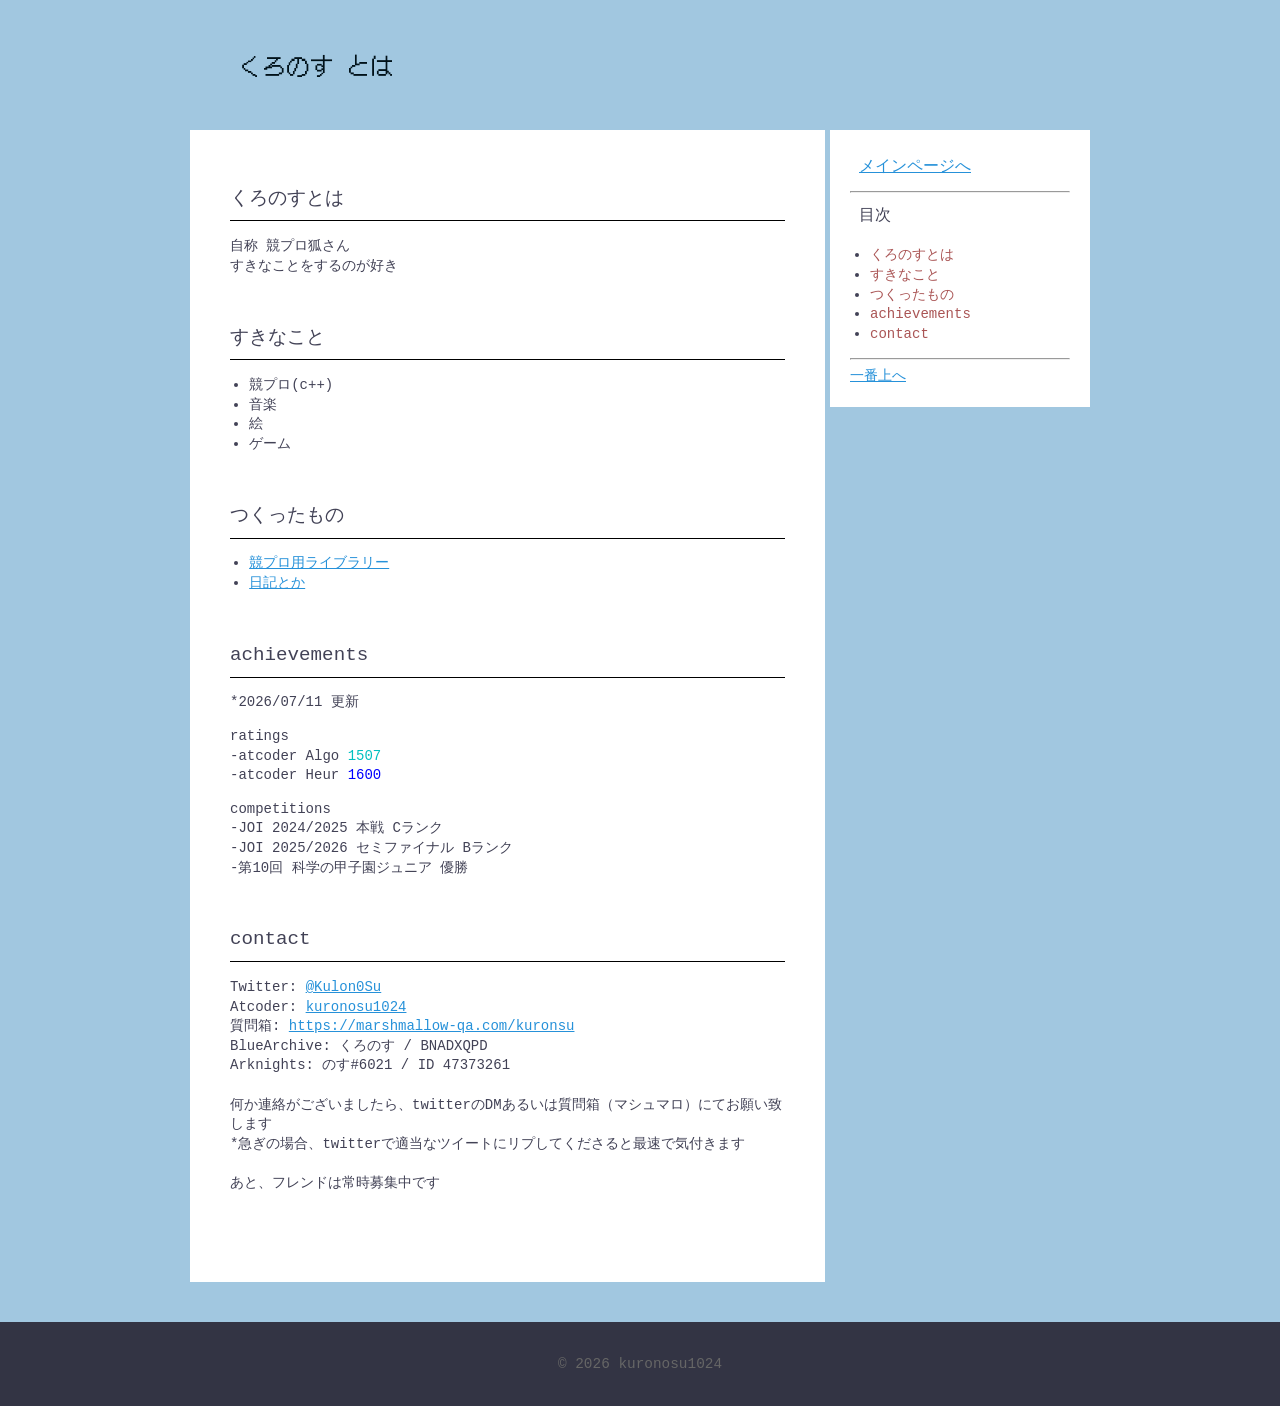
==== index.html @ c2d725b4 "update toppage" ====
<!DOCTYPE html>
<html lang="ja">
<head>
    <meta charset="UTF-8">
    <title>about - kuronosu1024</title>
    <meta name="viewport" content="width=device-width, initial-scale=1.0">
    <link rel="stylesheet" href="https://kuronosu1024.github.io/about/style.css">
    <meta name="description" content="about">
    <link href="https://fonts.googleapis.com/css2?family=DotGothic16&display=swap" rel="stylesheet">
    <style>
    </style>
</head>
<body>
    
<div class="container">
    <header>
        くろのす とは
    </header>
</div>

<div class="container">
    <main>
        <section id="whoami">
            <h2>くろのすとは</h2>
            <p>
                自称 競プロ狐さん<br>
                すきなことをするのが好き
            </p>
        </section>


        <section id="likes">
            <h2>すきなこと</h2>
            <ul>
                <li>競プロ(c++)</li>
                <li>音楽</li>
                <li>絵</li>
                <li>ゲーム</li>
            </ul>
        </section>

        <section id="works">
            <h2>つくったもの</h2>
            <ul>
                <li><a href="https://kuronosu1024.github.io/libs/">競プロ用ライブラリー</a></li>
                <li><a href="https://kuronosu1024.github.io/about/diary/top.html"> 日記とか</a></li>
            </ul>
        </section>
        
    

        <section id="achive">
            <h2>achievements</h2>
            <p>
                *2026/07/11 更新
            </p>
            <p>
                ratings<br>
                -atcoder Algo <span style="color:#00c0c0">1507</span><br>
                -atcoder Heur <span style="color:#0000ff">1600</span><br>
            </p>
            <p>
                competitions<br>
                -JOI 2024/2025 本戦 Cランク<br>
                -JOI 2025/2026 セミファイナル Bランク<br>
                -第10回 科学の甲子園ジュニア 優勝<br>
            </p>
        </section>

        <section id="contact">
            <h2>contact</h2>
            <p>
                Twitter: <a href="https://twitter.com/Kulon0Su">@Kulon0Su</a><br>
                Atcoder: <a href="https://atcoder.jp/users/kuronosu1024">kuronosu1024</a><br>
                質問箱: <a href="https://marshmallow-qa.com/kuronsu">https://marshmallow-qa.com/kuronsu</a><br>
                BlueArchive: くろのす / BNADXQPD<br>
                Arknights: のす#6021 / ID 47373261<br>
                <br>
                何か連絡がございましたら、twitterのDMあるいは質問箱（マシュマロ）にてお願い致します<br>
                *急ぎの場合、twitterで適当なツイートにリプしてくださると最速で気付きます<br>
                <br>
                あと、フレンドは常時募集中です<br>
            </p>
        </section>

    </main>

    <aside>
        <div class="sidebar">

            <h3><a href="https://kuronosu1024.github.io/about/">メインページへ</a></h3>

            <hr>
            <h3> 目次</h3>

            <ul>
                <li><a href="#whoami">くろのすとは</a></li>
                <li><a href="#likes">すきなこと</a></li>
                <li><a href="#works">つくったもの</a></li>
                <li><a href="#achive">achievements</a></li>
                <li><a href="#contact">contact</a></li>
            </ul>

            <hr>

            <a href="#">一番上へ</a>

        </div>
        
    </aside>

</div>

<footer>
    © 2026 kuronosu1024
</footer>

</body>
</html>
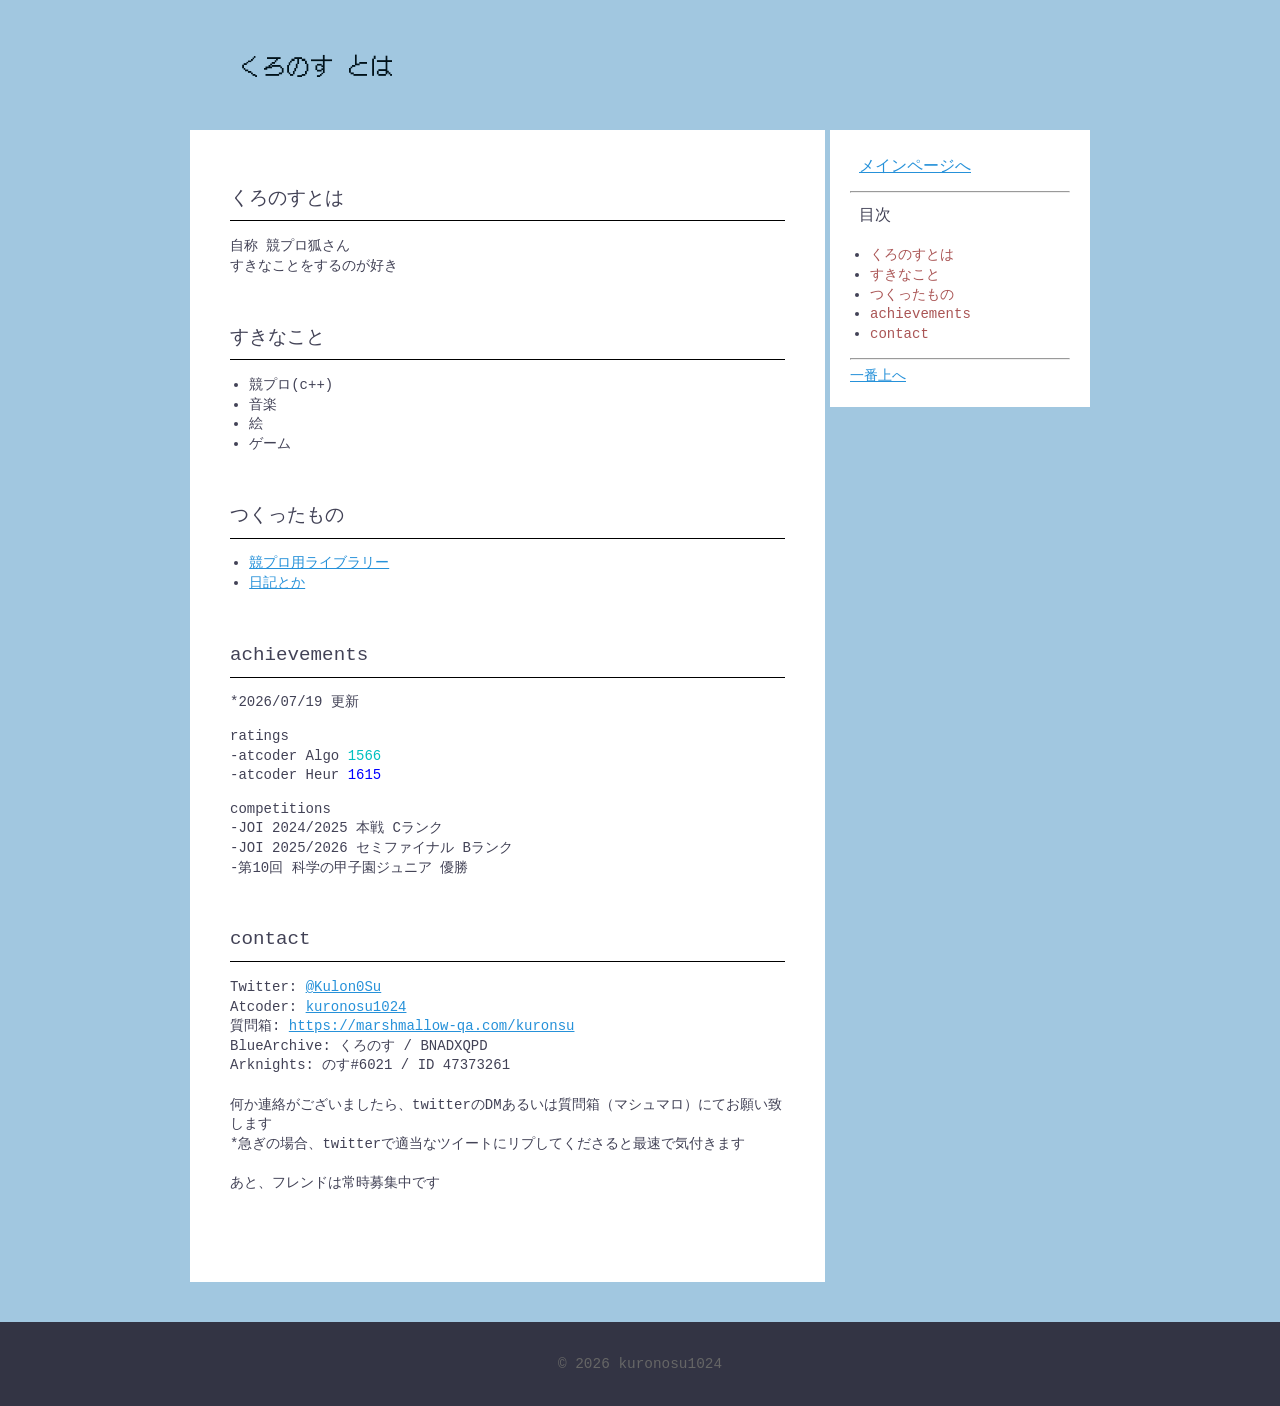
==== commit 6bf88fa4: "update diary" ====
--- a/index.html
+++ b/index.html
@@ -52,12 +52,12 @@
         <section id="achive">
             <h2>achievements</h2>
             <p>
-                *2026/07/11 更新
+                *2026/07/19 更新
             </p>
             <p>
                 ratings<br>
-                -atcoder Algo <span style="color:#00c0c0">1507</span><br>
-                -atcoder Heur <span style="color:#0000ff">1600</span><br>
+                -atcoder Algo <span style="color:#00c0c0">1566</span><br>
+                -atcoder Heur <span style="color:#0000ff">1615</span><br>
             </p>
             <p>
                 competitions<br>
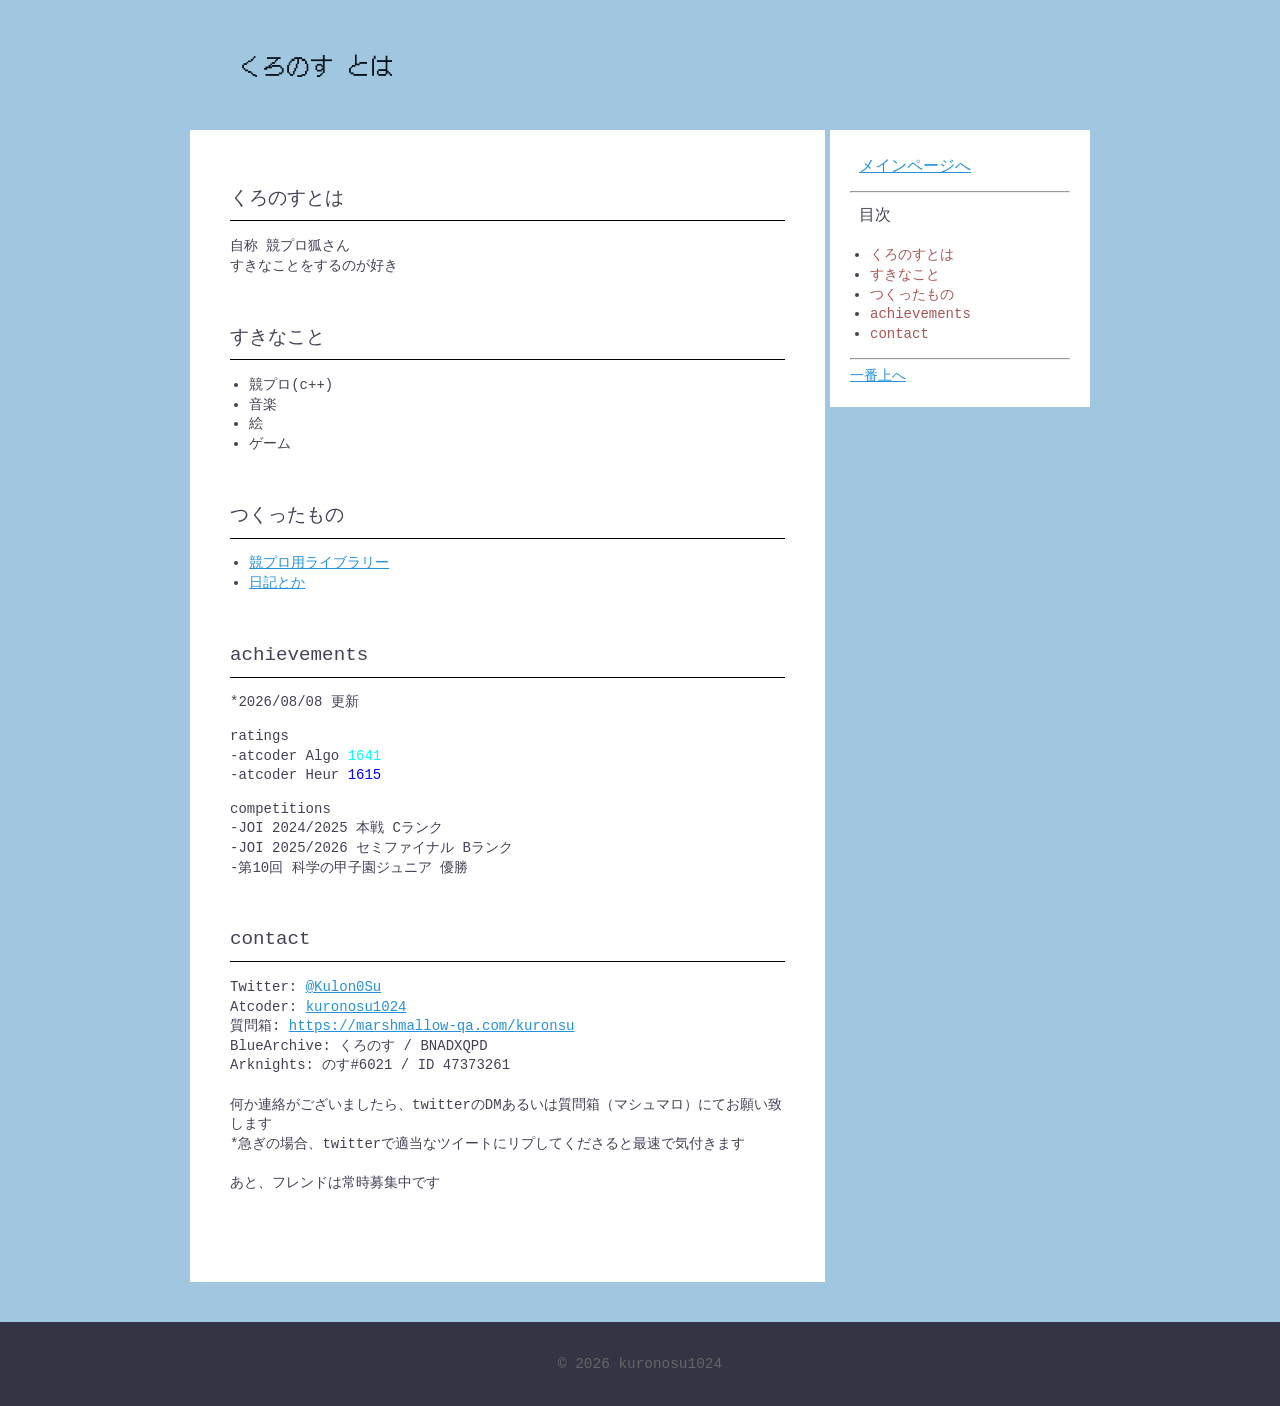
==== commit 50196252: "upd diary" ====
--- a/index.html
+++ b/index.html
@@ -52,11 +52,11 @@
         <section id="achive">
             <h2>achievements</h2>
             <p>
-                *2026/07/19 更新
+                *2026/08/08 更新
             </p>
             <p>
                 ratings<br>
-                -atcoder Algo <span style="color:#00c0c0">1566</span><br>
+                -atcoder Algo <span style="color:#00ffff">1641</span><br>
                 -atcoder Heur <span style="color:#0000ff">1615</span><br>
             </p>
             <p>
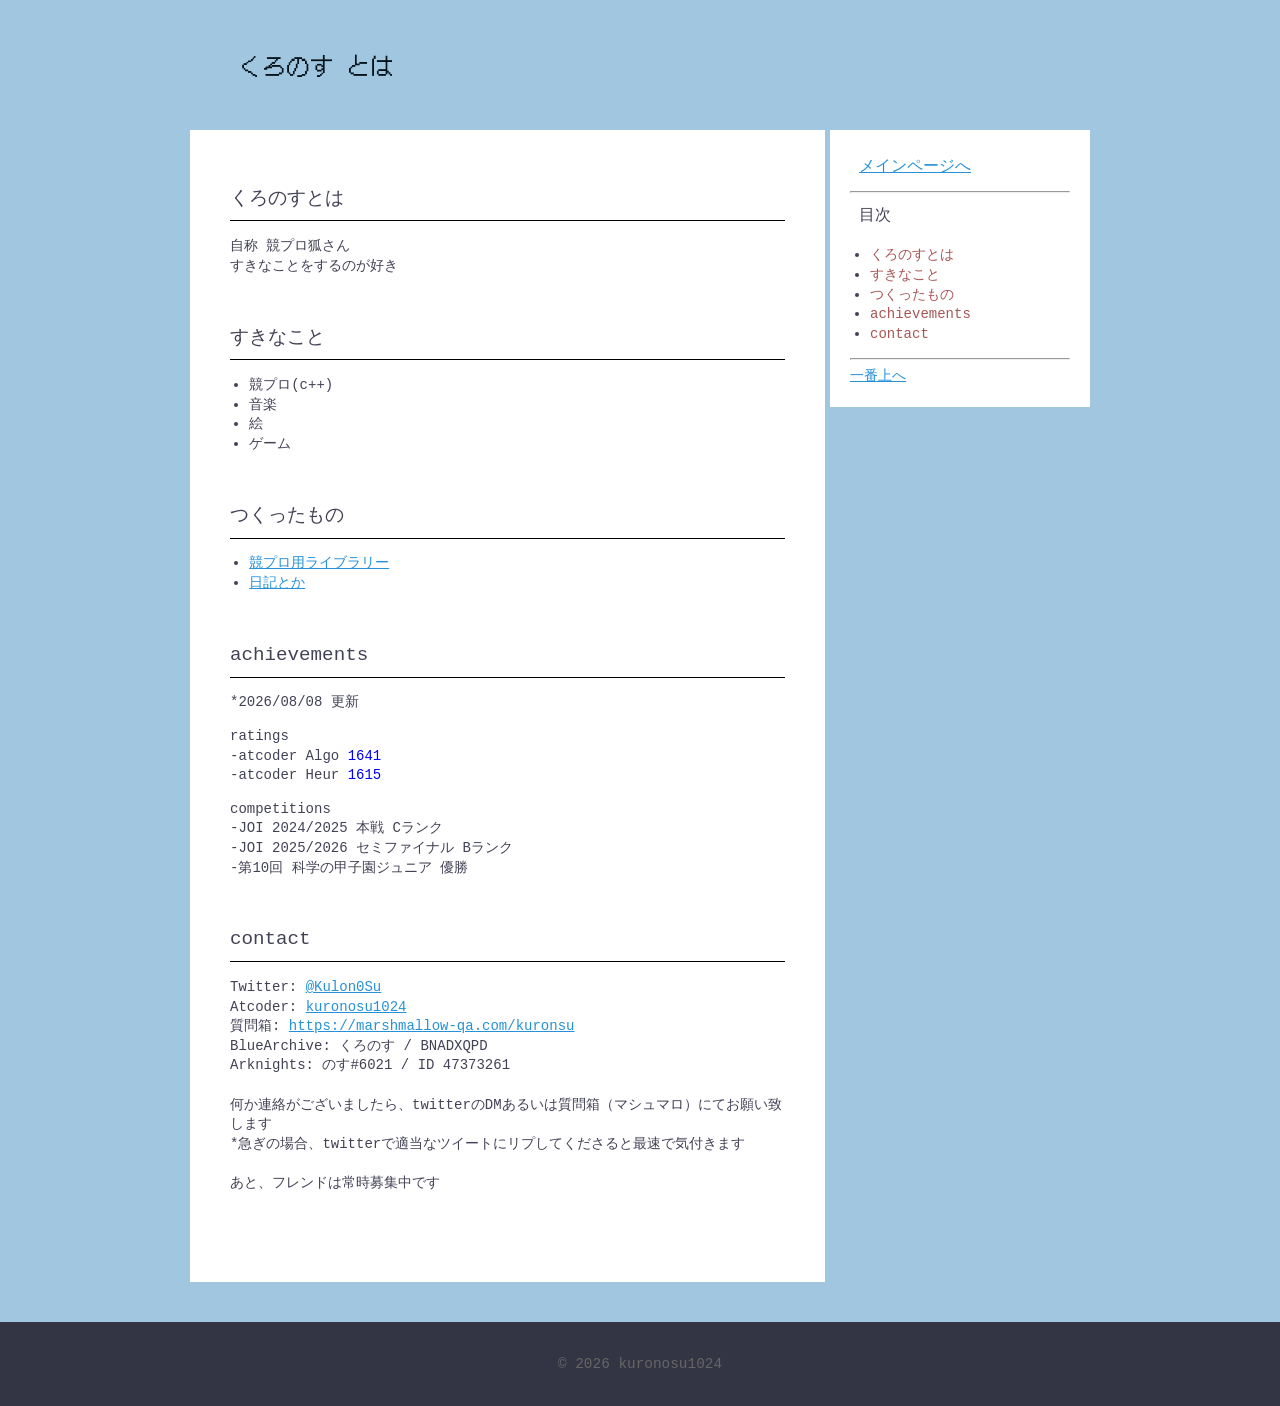
==== commit 080d8acc: "teisei" ====
--- a/index.html
+++ b/index.html
@@ -56,7 +56,7 @@
             </p>
             <p>
                 ratings<br>
-                -atcoder Algo <span style="color:#00ffff">1641</span><br>
+                -atcoder Algo <span style="color:#0000ff">1641</span><br>
                 -atcoder Heur <span style="color:#0000ff">1615</span><br>
             </p>
             <p>
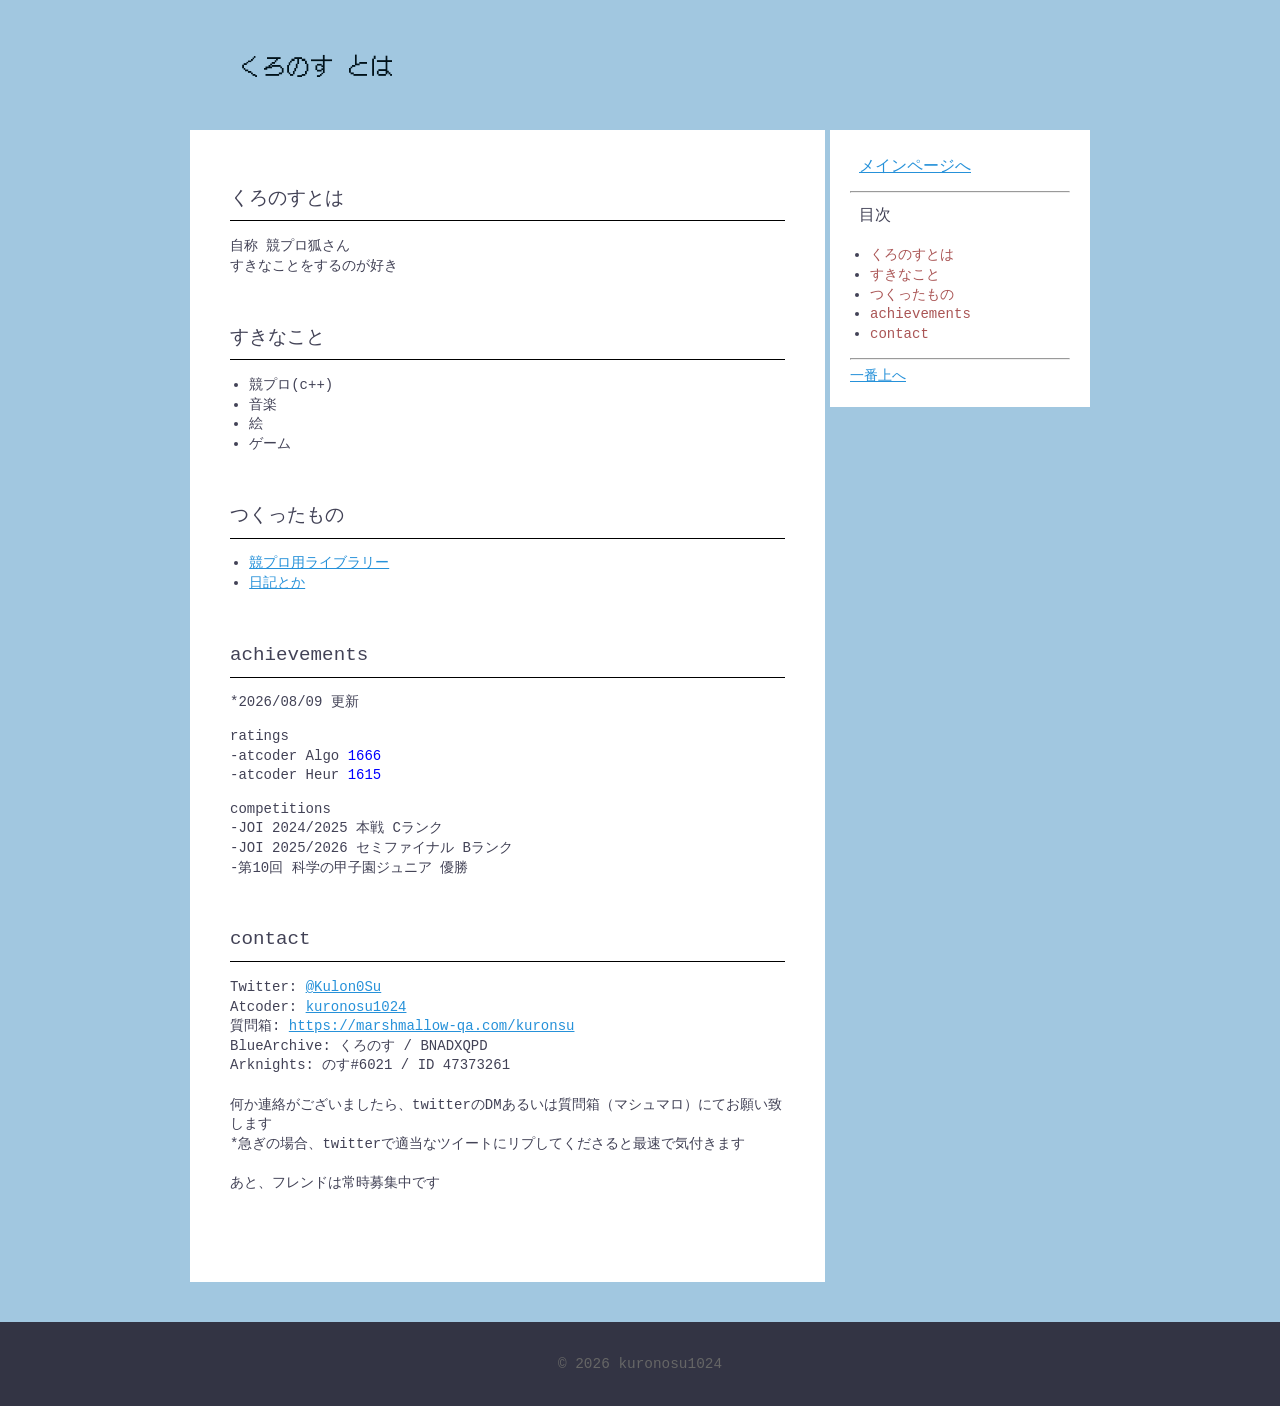
==== commit 868203b6: "upd diary" ====
--- a/index.html
+++ b/index.html
@@ -52,11 +52,11 @@
         <section id="achive">
             <h2>achievements</h2>
             <p>
-                *2026/08/08 更新
+                *2026/08/09 更新
             </p>
             <p>
                 ratings<br>
-                -atcoder Algo <span style="color:#0000ff">1641</span><br>
+                -atcoder Algo <span style="color:#0000ff">1666</span><br>
                 -atcoder Heur <span style="color:#0000ff">1615</span><br>
             </p>
             <p>
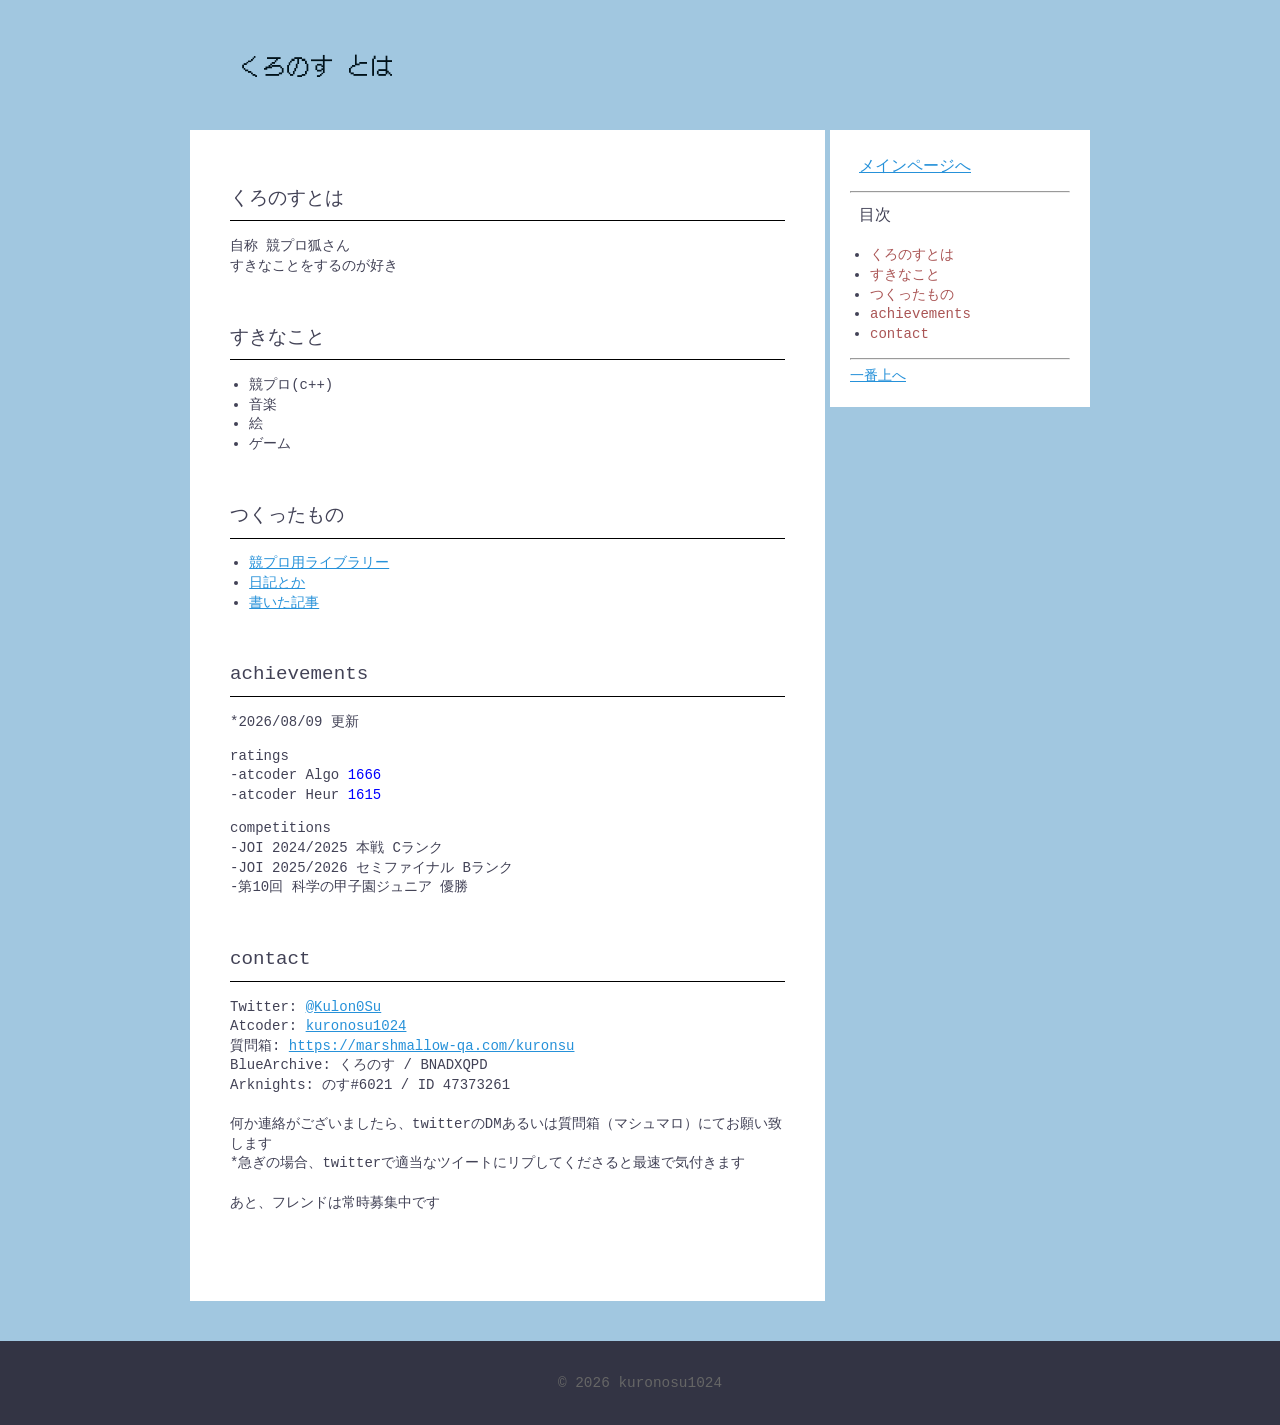
==== commit ee7fa18e: "upd article and more" ====
--- a/index.html
+++ b/index.html
@@ -44,6 +44,7 @@
             <ul>
                 <li><a href="https://kuronosu1024.github.io/libs/">競プロ用ライブラリー</a></li>
                 <li><a href="https://kuronosu1024.github.io/about/diary/top.html"> 日記とか</a></li>
+                <li><a href="https://kuronosu1024.github.io/about/diary/top.html"> 書いた記事</a></li>
             </ul>
         </section>
         
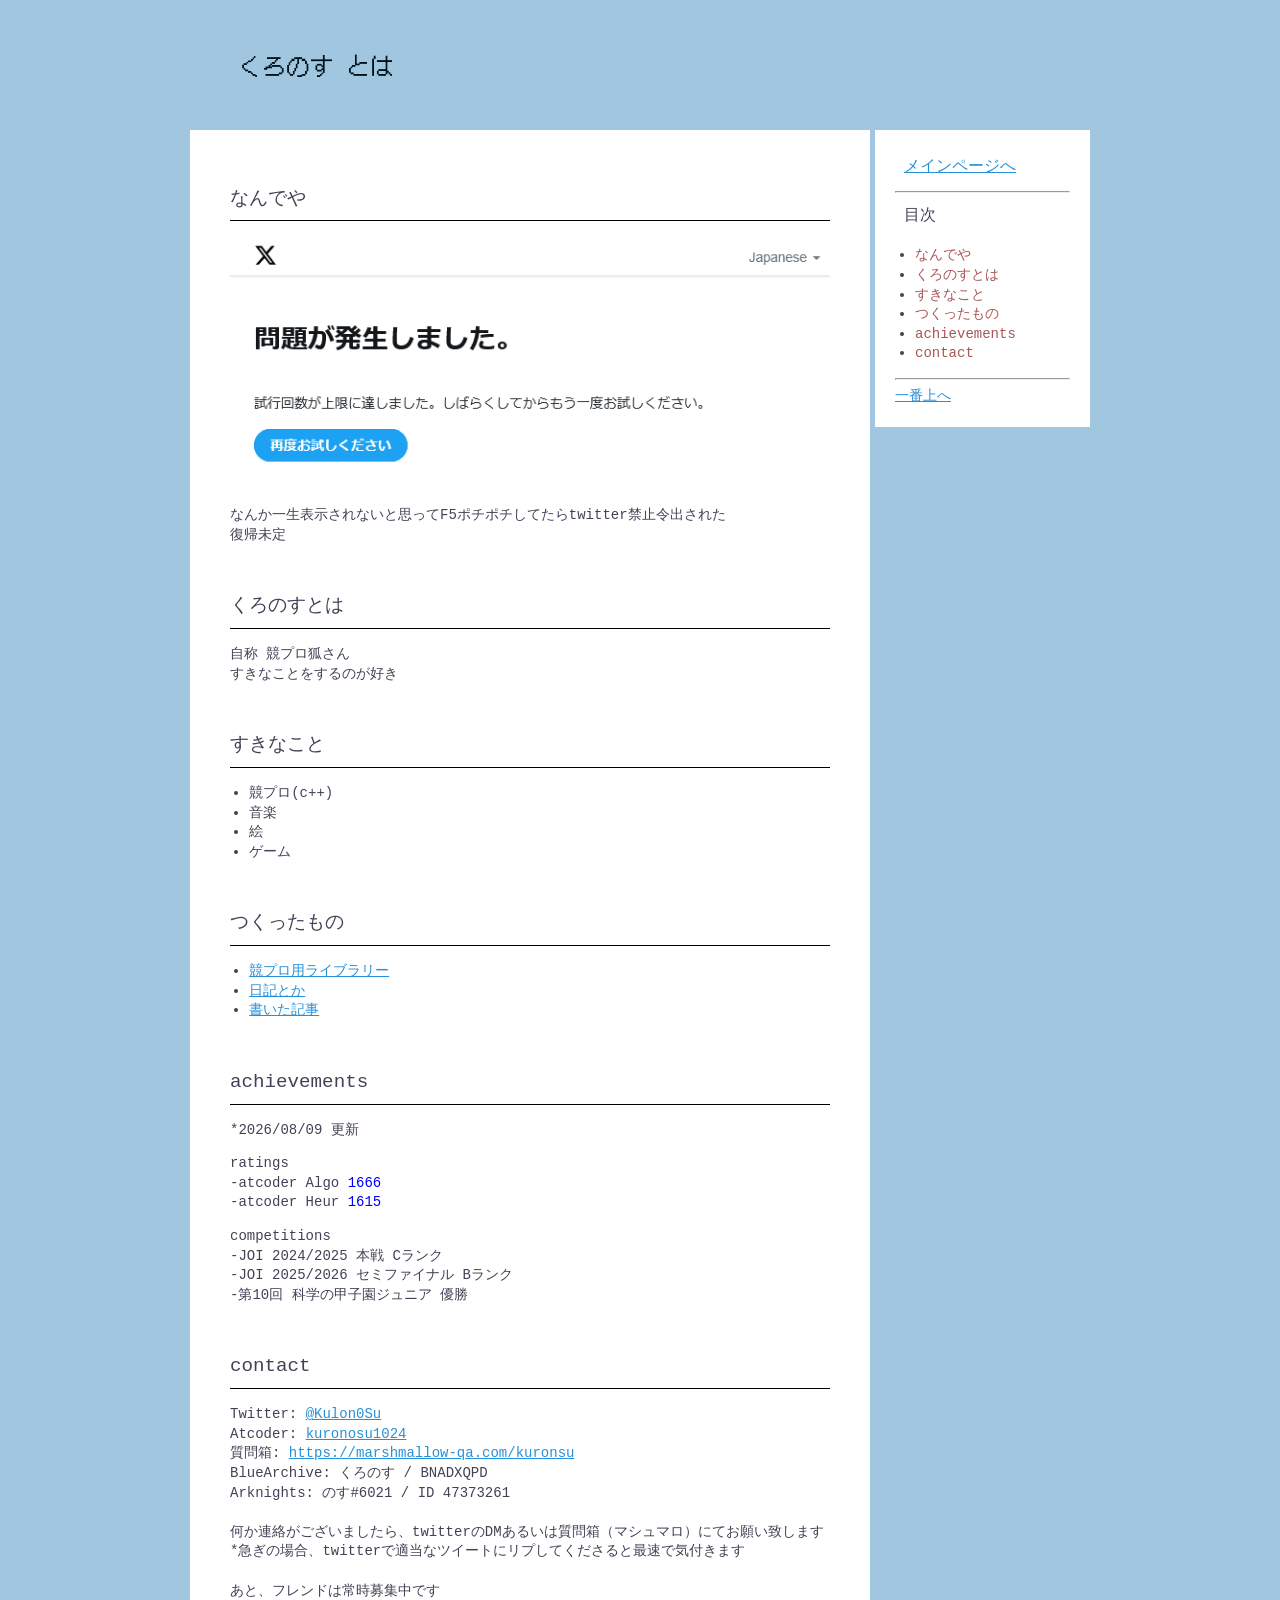
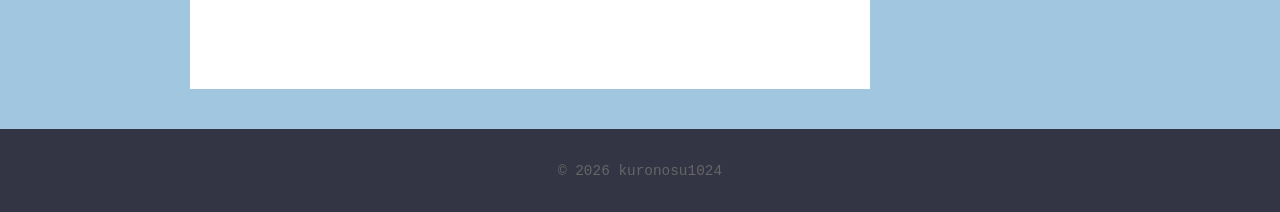
==== commit 44abc20a: "upd" ====
--- a/index.html
+++ b/index.html
@@ -3,7 +3,14 @@
 <head>
     <meta charset="UTF-8">
     <title>about - kuronosu1024</title>
+    <meta property="og:title" content="about - kuronosu1024">
+    <meta property="og:description" content="くろのす とは ― kuronosu1024のトップページ">
+    <meta property="og:url" content="https://kuronosu1024.github.io/about/">
+    <meta property="og:type" content="website">
+    <meta property="og:site_name" content="nosu_sironech">
+    <meta property="og:image" content="https://kuronosu1024.github.io/about/images/top_icon.png" >
     <meta name="viewport" content="width=device-width, initial-scale=1.0">
+    <link rel="icon" href="images/top_icon.png">
     <link rel="stylesheet" href="https://kuronosu1024.github.io/about/style.css">
     <meta name="description" content="about">
     <link href="https://fonts.googleapis.com/css2?family=DotGothic16&display=swap" rel="stylesheet">
@@ -20,6 +27,15 @@
 
 <div class="container">
     <main>
+        <section id="help">
+            <h2>なんでや</h2>
+            <p>
+                <img src="images/twitter_wtf.png" width="600px"> <br>
+                なんか一生表示されないと思ってF5ポチポチしてたらtwitter禁止令出された<br>
+                復帰未定
+            </p>
+        </section>
+
         <section id="whoami">
             <h2>くろのすとは</h2>
             <p>
@@ -44,7 +60,7 @@
             <ul>
                 <li><a href="https://kuronosu1024.github.io/libs/">競プロ用ライブラリー</a></li>
                 <li><a href="https://kuronosu1024.github.io/about/diary/top.html"> 日記とか</a></li>
-                <li><a href="https://kuronosu1024.github.io/about/diary/top.html"> 書いた記事</a></li>
+                <li><a href="https://kuronosu1024.github.io/about/article/top.html"> 書いた記事</a></li>
             </ul>
         </section>
         
@@ -95,6 +111,7 @@
             <h3> 目次</h3>
 
             <ul>
+                <li><a href="#help">なんでや</a></li>
                 <li><a href="#whoami">くろのすとは</a></li>
                 <li><a href="#likes">すきなこと</a></li>
                 <li><a href="#works">つくったもの</a></li>
